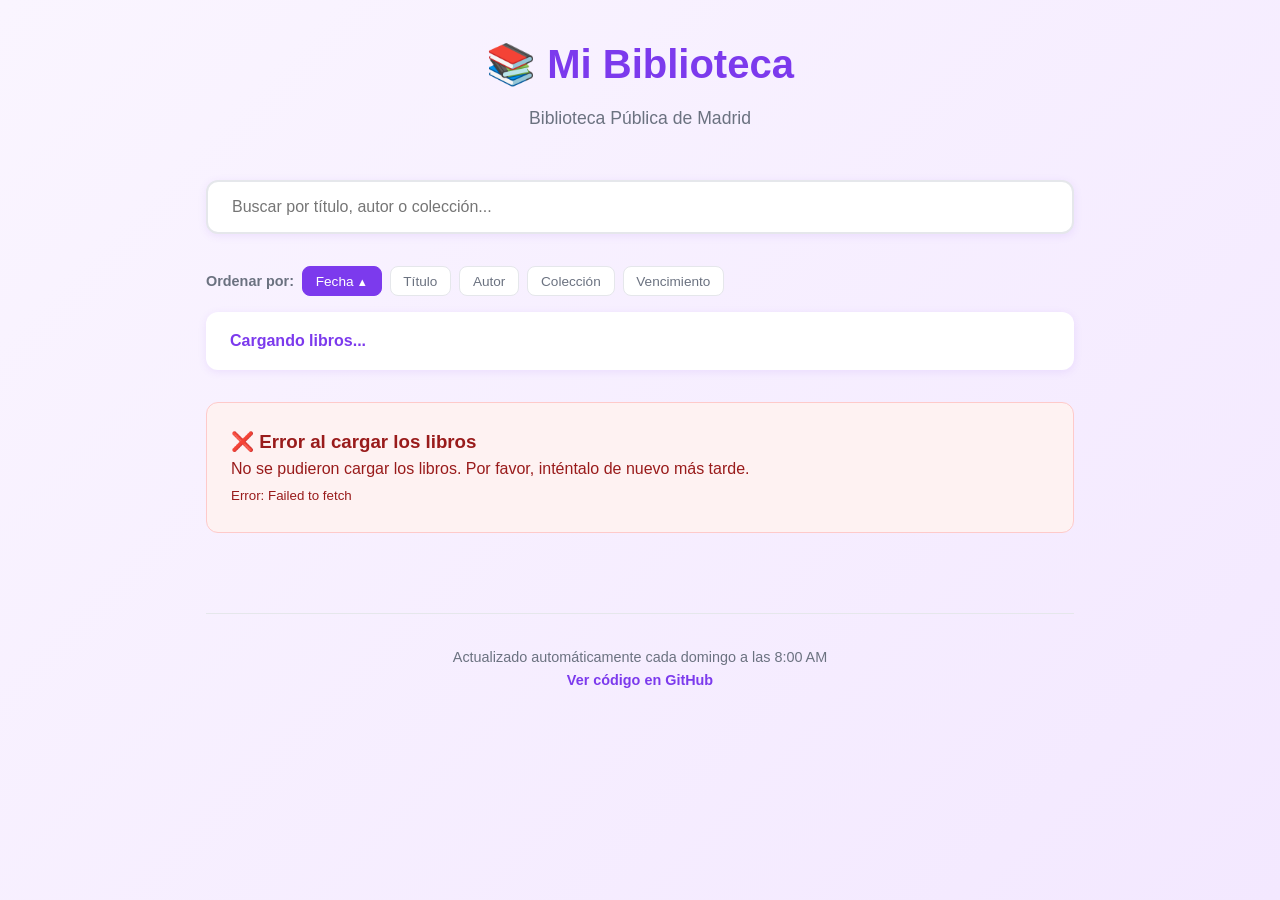
==== src/Web/index.html @ 18fba178 "Add new fields + ordering" ====
<!DOCTYPE html>
<html lang="es">
<head>
    <meta charset="UTF-8">
    <meta name="viewport" content="width=device-width, initial-scale=1.0">
    <title>Mi Biblioteca - Mis Libros Reservados</title>
    <link rel="stylesheet" href="styles.css">
</head>
<body>
    <div class="container">
        <header>
            <h1>📚 Mi Biblioteca</h1>
            <p class="subtitle">Biblioteca Pública de Madrid</p>
        </header>

        <main>
            <div class="search-section">
                <input
                    type="text"
                    id="searchInput"
                    class="search-box"
                    placeholder="Buscar por título, autor o colección..."
                    autocomplete="off"
                >
            </div>

            <div class="sort-section">
                <span class="sort-label">Ordenar por:</span>
                <button class="sort-btn active" data-sort="FirstSeen">Fecha<span class="sort-arrow"> &#9650;</span></button>
                <button class="sort-btn" data-sort="Title">Título<span class="sort-arrow"></span></button>
                <button class="sort-btn" data-sort="Author">Autor<span class="sort-arrow"></span></button>
                <button class="sort-btn" data-sort="Coleccion">Colección<span class="sort-arrow"></span></button>
                <button class="sort-btn" data-sort="DueDate">Vencimiento<span class="sort-arrow"></span></button>
            </div>

            <div class="stats-bar">
                <span id="statsText" class="stats-text">Cargando libros...</span>
                <span id="lastUpdate" class="last-update"></span>
            </div>

            <div id="bookList" class="book-list">
                <div class="loading">
                    <div class="spinner"></div>
                    <p>Cargando libros...</p>
                </div>
            </div>
        </main>

        <footer>
            <p>
                Actualizado automáticamente cada domingo a las 8:00 AM
                <br>
                <a href="https://github.com/dienomb/MiBiblioteca" target="_blank" rel="noopener">
                    Ver código en GitHub
                </a>
            </p>
        </footer>
    </div>

    <script src="app.js"></script>
</body>
</html>
---- src/Web/styles.css ----
:root {
    --primary: #7c3aed;
    --primary-dark: #6d28d9;
    --primary-light: #a78bfa;
    --bg-gradient-start: #faf5ff;
    --bg-gradient-end: #f3e8ff;
    --text-dark: #1f2937;
    --text-light: #6b7280;
    --card-bg: #ffffff;
    --border: #e5e7eb;
    --shadow: rgba(124, 58, 237, 0.1);
    --overdue: #dc2626;
    --due-soon: #f59e0b;
}

* {
    margin: 0;
    padding: 0;
    box-sizing: border-box;
}

body {
    font-family: -apple-system, BlinkMacSystemFont, 'Segoe UI', Roboto, 'Helvetica Neue', Arial, sans-serif;
    background: linear-gradient(135deg, var(--bg-gradient-start) 0%, var(--bg-gradient-end) 100%);
    min-height: 100vh;
    color: var(--text-dark);
    line-height: 1.6;
}

.container {
    max-width: 900px;
    margin: 0 auto;
    padding: 2rem 1rem;
}

header {
    text-align: center;
    margin-bottom: 3rem;
}

header h1 {
    font-size: 2.5rem;
    color: var(--primary);
    margin-bottom: 0.5rem;
    font-weight: 700;
}

.subtitle {
    color: var(--text-light);
    font-size: 1.1rem;
}

.search-section {
    margin-bottom: 2rem;
}

.search-box {
    width: 100%;
    padding: 1rem 1.5rem;
    font-size: 1rem;
    border: 2px solid var(--border);
    border-radius: 12px;
    background: var(--card-bg);
    transition: all 0.3s ease;
    box-shadow: 0 2px 8px var(--shadow);
}

.search-box:focus {
    outline: none;
    border-color: var(--primary);
    box-shadow: 0 4px 12px var(--shadow);
}

.sort-section {
    display: flex;
    align-items: center;
    gap: 0.5rem;
    margin-bottom: 1rem;
    flex-wrap: wrap;
}

.sort-label {
    font-size: 0.9rem;
    color: var(--text-light);
    font-weight: 600;
}

.sort-btn {
    padding: 0.4rem 0.8rem;
    font-size: 0.85rem;
    border: 1px solid var(--border);
    border-radius: 8px;
    background: var(--card-bg);
    color: var(--text-light);
    cursor: pointer;
    transition: all 0.2s ease;
}

.sort-btn:hover {
    border-color: var(--primary-light);
    color: var(--primary);
}

.sort-btn.active {
    background: var(--primary);
    color: white;
    border-color: var(--primary);
}

.sort-arrow {
    font-size: 0.7rem;
}

.stats-bar {
    display: flex;
    justify-content: space-between;
    align-items: center;
    padding: 1rem 1.5rem;
    background: var(--card-bg);
    border-radius: 12px;
    margin-bottom: 2rem;
    box-shadow: 0 2px 8px var(--shadow);
    flex-wrap: wrap;
    gap: 1rem;
}

.stats-text {
    font-weight: 600;
    color: var(--primary);
}

.last-update {
    color: var(--text-light);
    font-size: 0.9rem;
}

.book-list {
    display: grid;
    gap: 1rem;
}

.book-card {
    background: var(--card-bg);
    border-radius: 12px;
    padding: 1.5rem;
    box-shadow: 0 2px 8px var(--shadow);
    transition: all 0.3s ease;
    border-left: 4px solid var(--primary-light);
}

.book-card:hover {
    transform: translateY(-2px);
    box-shadow: 0 4px 16px var(--shadow);
}

.book-card.overdue {
    border-left-color: var(--overdue);
}

.book-card.due-soon {
    border-left-color: var(--due-soon);
}

.book-title {
    font-size: 1.2rem;
    font-weight: 600;
    color: var(--text-dark);
    margin-bottom: 0.75rem;
}

.book-author,
.book-coleccion {
    font-size: 0.95rem;
    color: var(--text-light);
    margin-bottom: 0.25rem;
}

.book-meta {
    display: flex;
    gap: 1.5rem;
    flex-wrap: wrap;
    font-size: 0.9rem;
    color: var(--text-light);
}

.book-meta-item {
    display: flex;
    align-items: center;
    gap: 0.5rem;
}

.due-date {
    font-weight: 600;
}

.due-date.overdue {
    color: var(--overdue);
}

.due-date.due-soon {
    color: var(--due-soon);
}

.loading {
    text-align: center;
    padding: 3rem;
}

.spinner {
    width: 50px;
    height: 50px;
    border: 4px solid var(--border);
    border-top-color: var(--primary);
    border-radius: 50%;
    animation: spin 1s linear infinite;
    margin: 0 auto 1rem;
}

@keyframes spin {
    to { transform: rotate(360deg); }
}

.empty-state {
    text-align: center;
    padding: 3rem;
    color: var(--text-light);
}

.empty-state h3 {
    font-size: 1.5rem;
    margin-bottom: 0.5rem;
    color: var(--text-dark);
}

.error {
    background: #fef2f2;
    border: 1px solid #fecaca;
    border-radius: 12px;
    padding: 1.5rem;
    color: #991b1b;
    margin-bottom: 1rem;
}

footer {
    text-align: center;
    margin-top: 4rem;
    padding-top: 2rem;
    border-top: 1px solid var(--border);
    color: var(--text-light);
    font-size: 0.9rem;
}

footer a {
    color: var(--primary);
    text-decoration: none;
    font-weight: 600;
    transition: color 0.3s ease;
}

footer a:hover {
    color: var(--primary-dark);
}

@media (max-width: 640px) {
    header h1 {
        font-size: 2rem;
    }

    .container {
        padding: 1rem;
    }

    .book-card {
        padding: 1rem;
    }

    .book-title {
        font-size: 1.1rem;
    }

    .stats-bar {
        flex-direction: column;
        align-items: flex-start;
    }
}
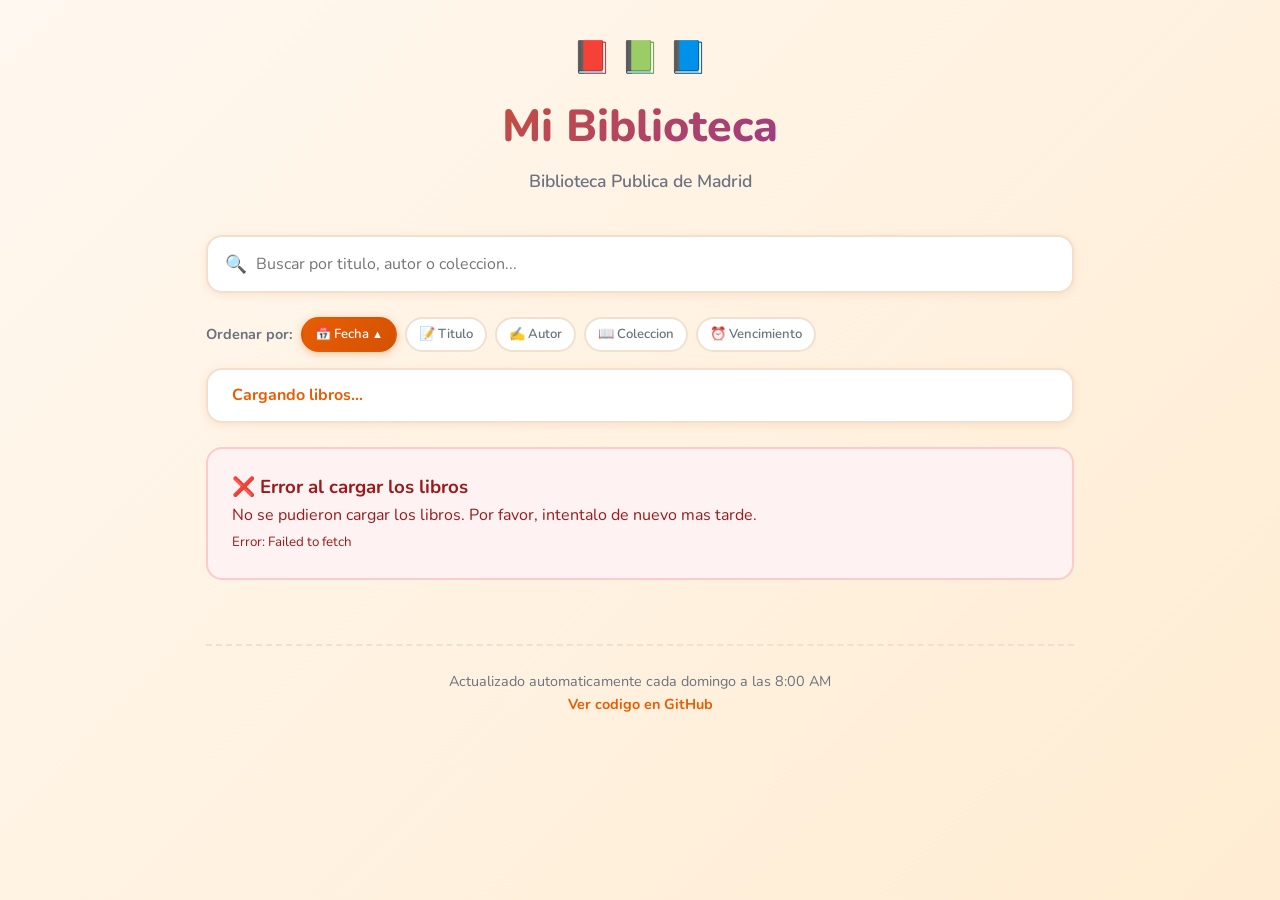
==== commit 1fc9ea46: "improve web" ====
--- a/src/Web/index.html
+++ b/src/Web/index.html
@@ -4,33 +4,42 @@
     <meta charset="UTF-8">
     <meta name="viewport" content="width=device-width, initial-scale=1.0">
     <title>Mi Biblioteca - Mis Libros Reservados</title>
+    <link rel="preconnect" href="https://fonts.googleapis.com">
+    <link rel="preconnect" href="https://fonts.gstatic.com" crossorigin>
+    <link href="https://fonts.googleapis.com/css2?family=Nunito:wght@400;600;700;800&display=swap" rel="stylesheet">
     <link rel="stylesheet" href="styles.css">
 </head>
 <body>
     <div class="container">
         <header>
-            <h1>📚 Mi Biblioteca</h1>
-            <p class="subtitle">Biblioteca Pública de Madrid</p>
+            <div class="header-deco">
+                <span class="deco-book">📕</span>
+                <span class="deco-book">📗</span>
+                <span class="deco-book">📘</span>
+            </div>
+            <h1>Mi Biblioteca</h1>
+            <p class="subtitle">Biblioteca Publica de Madrid</p>
         </header>
 
         <main>
             <div class="search-section">
+                <span class="search-icon">🔍</span>
                 <input
                     type="text"
                     id="searchInput"
                     class="search-box"
-                    placeholder="Buscar por título, autor o colección..."
+                    placeholder="Buscar por titulo, autor o coleccion..."
                     autocomplete="off"
                 >
             </div>
 
             <div class="sort-section">
                 <span class="sort-label">Ordenar por:</span>
-                <button class="sort-btn active" data-sort="FirstSeen">Fecha<span class="sort-arrow"> &#9650;</span></button>
-                <button class="sort-btn" data-sort="Title">Título<span class="sort-arrow"></span></button>
-                <button class="sort-btn" data-sort="Author">Autor<span class="sort-arrow"></span></button>
-                <button class="sort-btn" data-sort="Coleccion">Colección<span class="sort-arrow"></span></button>
-                <button class="sort-btn" data-sort="DueDate">Vencimiento<span class="sort-arrow"></span></button>
+                <button class="sort-btn active" data-sort="FirstSeen">📅 Fecha<span class="sort-arrow"> &#9650;</span></button>
+                <button class="sort-btn" data-sort="Title">📝 Titulo<span class="sort-arrow"></span></button>
+                <button class="sort-btn" data-sort="Author">✍️ Autor<span class="sort-arrow"></span></button>
+                <button class="sort-btn" data-sort="Coleccion">📖 Coleccion<span class="sort-arrow"></span></button>
+                <button class="sort-btn" data-sort="DueDate">⏰ Vencimiento<span class="sort-arrow"></span></button>
             </div>
 
             <div class="stats-bar">
@@ -48,15 +57,21 @@
 
         <footer>
             <p>
-                Actualizado automáticamente cada domingo a las 8:00 AM
+                Actualizado automaticamente cada domingo a las 8:00 AM
                 <br>
                 <a href="https://github.com/dienomb/MiBiblioteca" target="_blank" rel="noopener">
-                    Ver código en GitHub
+                    Ver codigo en GitHub
                 </a>
             </p>
         </footer>
     </div>
 
+    <!-- Image lightbox -->
+    <div id="lightbox" class="lightbox" onclick="closeLightbox()">
+        <button class="lightbox-close" onclick="closeLightbox()" aria-label="Cerrar">&times;</button>
+        <img id="lightboxImg" class="lightbox-img" src="" alt="">
+    </div>
+
     <script src="app.js"></script>
 </body>
 </html>
--- a/src/Web/styles.css
+++ b/src/Web/styles.css
@@ -1,14 +1,16 @@
 :root {
-    --primary: #7c3aed;
-    --primary-dark: #6d28d9;
-    --primary-light: #a78bfa;
-    --bg-gradient-start: #faf5ff;
-    --bg-gradient-end: #f3e8ff;
-    --text-dark: #1f2937;
+    --primary: #e85d04;
+    --primary-dark: #d45203;
+    --primary-light: #f4845f;
+    --accent: #7b2cbf;
+    --accent-light: #c77dff;
+    --bg-gradient-start: #fff8f0;
+    --bg-gradient-end: #ffecd2;
+    --text-dark: #2d2d2d;
     --text-light: #6b7280;
     --card-bg: #ffffff;
-    --border: #e5e7eb;
-    --shadow: rgba(124, 58, 237, 0.1);
+    --border: #f0e0d0;
+    --shadow: rgba(232, 93, 4, 0.12);
     --overdue: #dc2626;
     --due-soon: #f59e0b;
 }
@@ -20,7 +22,7 @@
 }
 
 body {
-    font-family: -apple-system, BlinkMacSystemFont, 'Segoe UI', Roboto, 'Helvetica Neue', Arial, sans-serif;
+    font-family: 'Nunito', -apple-system, BlinkMacSystemFont, 'Segoe UI', Roboto, sans-serif;
     background: linear-gradient(135deg, var(--bg-gradient-start) 0%, var(--bg-gradient-end) 100%);
     min-height: 100vh;
     color: var(--text-dark);
@@ -33,33 +35,71 @@
     padding: 2rem 1rem;
 }
 
+/* Header */
 header {
     text-align: center;
-    margin-bottom: 3rem;
+    margin-bottom: 2.5rem;
+}
+
+.header-deco {
+    display: flex;
+    justify-content: center;
+    gap: 0.5rem;
+    margin-bottom: 0.5rem;
+}
+
+.deco-book {
+    font-size: 2rem;
+    animation: float 3s ease-in-out infinite;
+}
+
+.deco-book:nth-child(1) { animation-delay: 0s; }
+.deco-book:nth-child(2) { animation-delay: 0.5s; }
+.deco-book:nth-child(3) { animation-delay: 1s; }
+
+@keyframes float {
+    0%, 100% { transform: translateY(0); }
+    50% { transform: translateY(-8px); }
 }
 
 header h1 {
-    font-size: 2.5rem;
-    color: var(--primary);
-    margin-bottom: 0.5rem;
-    font-weight: 700;
+    font-size: 2.8rem;
+    font-weight: 800;
+    background: linear-gradient(135deg, var(--primary) 0%, var(--accent) 100%);
+    -webkit-background-clip: text;
+    -webkit-text-fill-color: transparent;
+    background-clip: text;
+    margin-bottom: 0.25rem;
 }
 
 .subtitle {
     color: var(--text-light);
     font-size: 1.1rem;
-}
-
+    font-weight: 600;
+}
+
+/* Search */
 .search-section {
-    margin-bottom: 2rem;
+    margin-bottom: 1.5rem;
+    position: relative;
+}
+
+.search-icon {
+    position: absolute;
+    left: 1.2rem;
+    top: 50%;
+    transform: translateY(-50%);
+    font-size: 1.1rem;
+    pointer-events: none;
 }
 
 .search-box {
     width: 100%;
-    padding: 1rem 1.5rem;
+    padding: 1rem 1.5rem 1rem 3rem;
     font-size: 1rem;
+    font-family: inherit;
     border: 2px solid var(--border);
-    border-radius: 12px;
+    border-radius: 16px;
     background: var(--card-bg);
     transition: all 0.3s ease;
     box-shadow: 0 2px 8px var(--shadow);
@@ -68,9 +108,10 @@
 .search-box:focus {
     outline: none;
     border-color: var(--primary);
-    box-shadow: 0 4px 12px var(--shadow);
-}
-
+    box-shadow: 0 4px 16px var(--shadow);
+}
+
+/* Sort */
 .sort-section {
     display: flex;
     align-items: center;
@@ -82,14 +123,16 @@
 .sort-label {
     font-size: 0.9rem;
     color: var(--text-light);
+    font-weight: 700;
+}
+
+.sort-btn {
+    padding: 0.4rem 0.75rem;
+    font-size: 0.82rem;
+    font-family: inherit;
     font-weight: 600;
-}
-
-.sort-btn {
-    padding: 0.4rem 0.8rem;
-    font-size: 0.85rem;
-    border: 1px solid var(--border);
-    border-radius: 8px;
+    border: 2px solid var(--border);
+    border-radius: 20px;
     background: var(--card-bg);
     color: var(--text-light);
     cursor: pointer;
@@ -99,58 +142,107 @@
 .sort-btn:hover {
     border-color: var(--primary-light);
     color: var(--primary);
+    transform: translateY(-1px);
 }
 
 .sort-btn.active {
-    background: var(--primary);
+    background: linear-gradient(135deg, var(--primary), var(--primary-dark));
     color: white;
-    border-color: var(--primary);
+    border-color: transparent;
+    box-shadow: 0 2px 8px rgba(232, 93, 4, 0.3);
 }
 
 .sort-arrow {
     font-size: 0.7rem;
 }
 
+/* Stats */
 .stats-bar {
     display: flex;
     justify-content: space-between;
     align-items: center;
-    padding: 1rem 1.5rem;
+    padding: 0.8rem 1.5rem;
     background: var(--card-bg);
-    border-radius: 12px;
-    margin-bottom: 2rem;
+    border-radius: 16px;
+    margin-bottom: 1.5rem;
     box-shadow: 0 2px 8px var(--shadow);
     flex-wrap: wrap;
-    gap: 1rem;
+    gap: 0.75rem;
+    border: 2px solid var(--border);
 }
 
 .stats-text {
-    font-weight: 600;
+    font-weight: 700;
     color: var(--primary);
 }
 
 .last-update {
     color: var(--text-light);
-    font-size: 0.9rem;
-}
-
+    font-size: 0.85rem;
+}
+
+/* Book list */
 .book-list {
     display: grid;
     gap: 1rem;
 }
 
+/* Book card */
 .book-card {
     background: var(--card-bg);
-    border-radius: 12px;
-    padding: 1.5rem;
+    border-radius: 16px;
+    padding: 1.25rem;
     box-shadow: 0 2px 8px var(--shadow);
     transition: all 0.3s ease;
-    border-left: 4px solid var(--primary-light);
+    border-left: 5px solid var(--primary-light);
+    display: flex;
+    gap: 1.25rem;
+    align-items: flex-start;
+    animation: slideIn 0.4s ease-out both;
+}
+
+@keyframes slideIn {
+    from {
+        opacity: 0;
+        transform: translateY(12px);
+    }
+    to {
+        opacity: 1;
+        transform: translateY(0);
+    }
+}
+
+.book-card:nth-child(1) { animation-delay: 0.05s; }
+.book-card:nth-child(2) { animation-delay: 0.1s; }
+.book-card:nth-child(3) { animation-delay: 0.15s; }
+.book-card:nth-child(4) { animation-delay: 0.2s; }
+.book-card:nth-child(5) { animation-delay: 0.25s; }
+.book-card:nth-child(6) { animation-delay: 0.3s; }
+
+.book-cover {
+    width: 80px;
+    height: 110px;
+    object-fit: cover;
+    border-radius: 8px;
+    flex-shrink: 0;
+    box-shadow: 0 3px 10px rgba(0, 0, 0, 0.2);
+    cursor: pointer;
+    transition: transform 0.2s ease, box-shadow 0.2s ease;
+}
+
+.book-cover:hover {
+    transform: scale(1.08);
+    box-shadow: 0 6px 20px rgba(0, 0, 0, 0.3);
+}
+
+.book-info {
+    flex: 1;
+    min-width: 0;
 }
 
 .book-card:hover {
-    transform: translateY(-2px);
-    box-shadow: 0 4px 16px var(--shadow);
+    transform: translateY(-3px);
+    box-shadow: 0 6px 20px var(--shadow);
 }
 
 .book-card.overdue {
@@ -162,35 +254,46 @@
 }
 
 .book-title {
-    font-size: 1.2rem;
+    font-size: 1.15rem;
+    font-weight: 700;
+    color: var(--text-dark);
+    margin-bottom: 0.4rem;
+}
+
+.book-author {
+    font-size: 0.92rem;
+    color: var(--accent);
     font-weight: 600;
-    color: var(--text-dark);
-    margin-bottom: 0.75rem;
-}
-
-.book-author,
+    margin-bottom: 0.2rem;
+}
+
 .book-coleccion {
-    font-size: 0.95rem;
-    color: var(--text-light);
-    margin-bottom: 0.25rem;
+    font-size: 0.85rem;
+    color: var(--text-light);
+    margin-bottom: 0.4rem;
+    padding: 0.15rem 0.5rem;
+    background: #f3f0ff;
+    border-radius: 8px;
+    display: inline-block;
 }
 
 .book-meta {
     display: flex;
-    gap: 1.5rem;
+    gap: 1.25rem;
     flex-wrap: wrap;
-    font-size: 0.9rem;
-    color: var(--text-light);
+    font-size: 0.85rem;
+    color: var(--text-light);
+    margin-top: 0.4rem;
 }
 
 .book-meta-item {
     display: flex;
     align-items: center;
-    gap: 0.5rem;
+    gap: 0.4rem;
 }
 
 .due-date {
-    font-weight: 600;
+    font-weight: 700;
 }
 
 .due-date.overdue {
@@ -201,9 +304,66 @@
     color: var(--due-soon);
 }
 
+/* Lightbox */
+.lightbox {
+    display: none;
+    position: fixed;
+    inset: 0;
+    z-index: 1000;
+    background: rgba(0, 0, 0, 0.85);
+    justify-content: center;
+    align-items: center;
+    cursor: pointer;
+    animation: fadeIn 0.2s ease;
+}
+
+.lightbox.active {
+    display: flex;
+}
+
+@keyframes fadeIn {
+    from { opacity: 0; }
+    to { opacity: 1; }
+}
+
+.lightbox-img {
+    max-width: 90vw;
+    max-height: 85vh;
+    border-radius: 12px;
+    box-shadow: 0 8px 40px rgba(0, 0, 0, 0.5);
+    cursor: default;
+    animation: zoomIn 0.3s ease;
+}
+
+@keyframes zoomIn {
+    from { transform: scale(0.8); opacity: 0; }
+    to { transform: scale(1); opacity: 1; }
+}
+
+.lightbox-close {
+    position: absolute;
+    top: 1rem;
+    right: 1.5rem;
+    background: none;
+    border: none;
+    color: white;
+    font-size: 2.5rem;
+    cursor: pointer;
+    line-height: 1;
+    opacity: 0.8;
+    transition: opacity 0.2s;
+}
+
+.lightbox-close:hover {
+    opacity: 1;
+}
+
+/* Loading */
 .loading {
     text-align: center;
     padding: 3rem;
+    font-weight: 600;
+    color: var(--text-light);
 }
 
 .spinner {
@@ -212,7 +372,7 @@
     border: 4px solid var(--border);
     border-top-color: var(--primary);
     border-radius: 50%;
-    animation: spin 1s linear infinite;
+    animation: spin 0.8s linear infinite;
     margin: 0 auto 1rem;
 }
 
@@ -234,18 +394,19 @@
 
 .error {
     background: #fef2f2;
-    border: 1px solid #fecaca;
-    border-radius: 12px;
+    border: 2px solid #fecaca;
+    border-radius: 16px;
     padding: 1.5rem;
     color: #991b1b;
     margin-bottom: 1rem;
 }
 
+/* Footer */
 footer {
     text-align: center;
-    margin-top: 4rem;
-    padding-top: 2rem;
-    border-top: 1px solid var(--border);
+    margin-top: 3rem;
+    padding-top: 1.5rem;
+    border-top: 2px dashed var(--border);
     color: var(--text-light);
     font-size: 0.9rem;
 }
@@ -253,33 +414,59 @@
 footer a {
     color: var(--primary);
     text-decoration: none;
-    font-weight: 600;
+    font-weight: 700;
     transition: color 0.3s ease;
 }
 
 footer a:hover {
-    color: var(--primary-dark);
-}
-
+    color: var(--accent);
+}
+
+/* Mobile */
 @media (max-width: 640px) {
     header h1 {
         font-size: 2rem;
     }
 
+    .header-deco {
+        gap: 0.3rem;
+    }
+
+    .deco-book {
+        font-size: 1.5rem;
+    }
+
     .container {
         padding: 1rem;
     }
 
     .book-card {
         padding: 1rem;
+        gap: 1rem;
+    }
+
+    .book-cover {
+        width: 60px;
+        height: 85px;
     }
 
     .book-title {
-        font-size: 1.1rem;
+        font-size: 1.05rem;
     }
 
     .stats-bar {
         flex-direction: column;
         align-items: flex-start;
     }
-}
+
+    .lightbox-img {
+        max-width: 95vw;
+        max-height: 80vh;
+    }
+
+    .lightbox-close {
+        top: 0.5rem;
+        right: 0.75rem;
+        font-size: 2rem;
+    }
+}
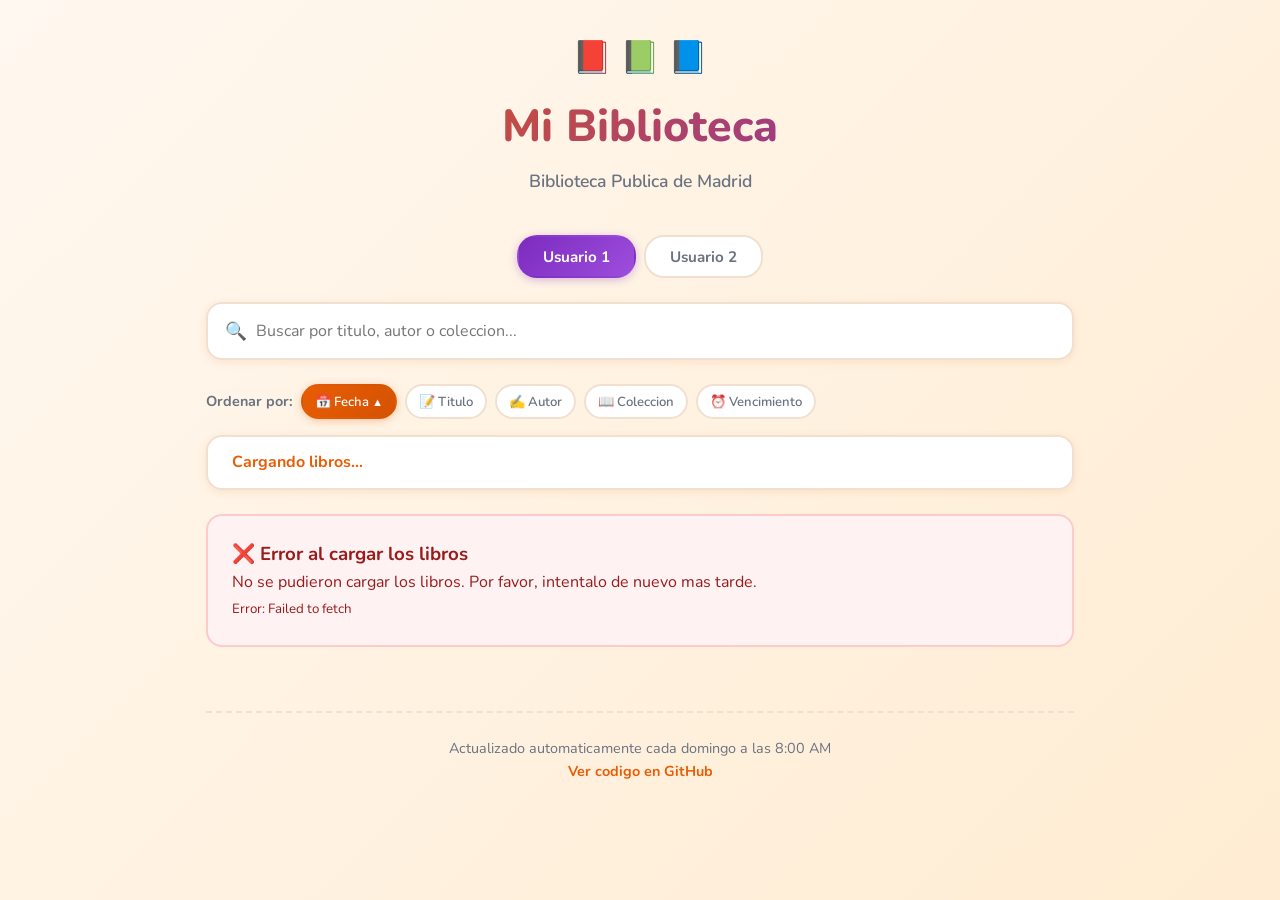
==== commit 117b44d5: "feat: add support for scraping a second user's library data The scraper now optionally scrapes a sec" ====
--- a/src/Web/index.html
+++ b/src/Web/index.html
@@ -22,6 +22,11 @@
         </header>
 
         <main>
+            <div class="user-tabs">
+                <button class="user-tab active" data-user="user1">Usuario 1</button>
+                <button class="user-tab" data-user="user2">Usuario 2</button>
+            </div>
+
             <div class="search-section">
                 <span class="search-icon">🔍</span>
                 <input
--- a/src/Web/styles.css
+++ b/src/Web/styles.css
@@ -78,6 +78,40 @@
     font-weight: 600;
 }
 
+/* User tabs */
+.user-tabs {
+    display: flex;
+    gap: 0.5rem;
+    margin-bottom: 1.5rem;
+    justify-content: center;
+}
+
+.user-tab {
+    padding: 0.6rem 1.5rem;
+    font-size: 0.95rem;
+    font-family: inherit;
+    font-weight: 700;
+    border: 2px solid var(--border);
+    border-radius: 20px;
+    background: var(--card-bg);
+    color: var(--text-light);
+    cursor: pointer;
+    transition: all 0.2s ease;
+}
+
+.user-tab:hover {
+    border-color: var(--accent-light);
+    color: var(--accent);
+    transform: translateY(-1px);
+}
+
+.user-tab.active {
+    background: linear-gradient(135deg, var(--accent), #9d4edd);
+    color: white;
+    border-color: transparent;
+    box-shadow: 0 2px 8px rgba(123, 44, 191, 0.3);
+}
+
 /* Search */
 .search-section {
     margin-bottom: 1.5rem;
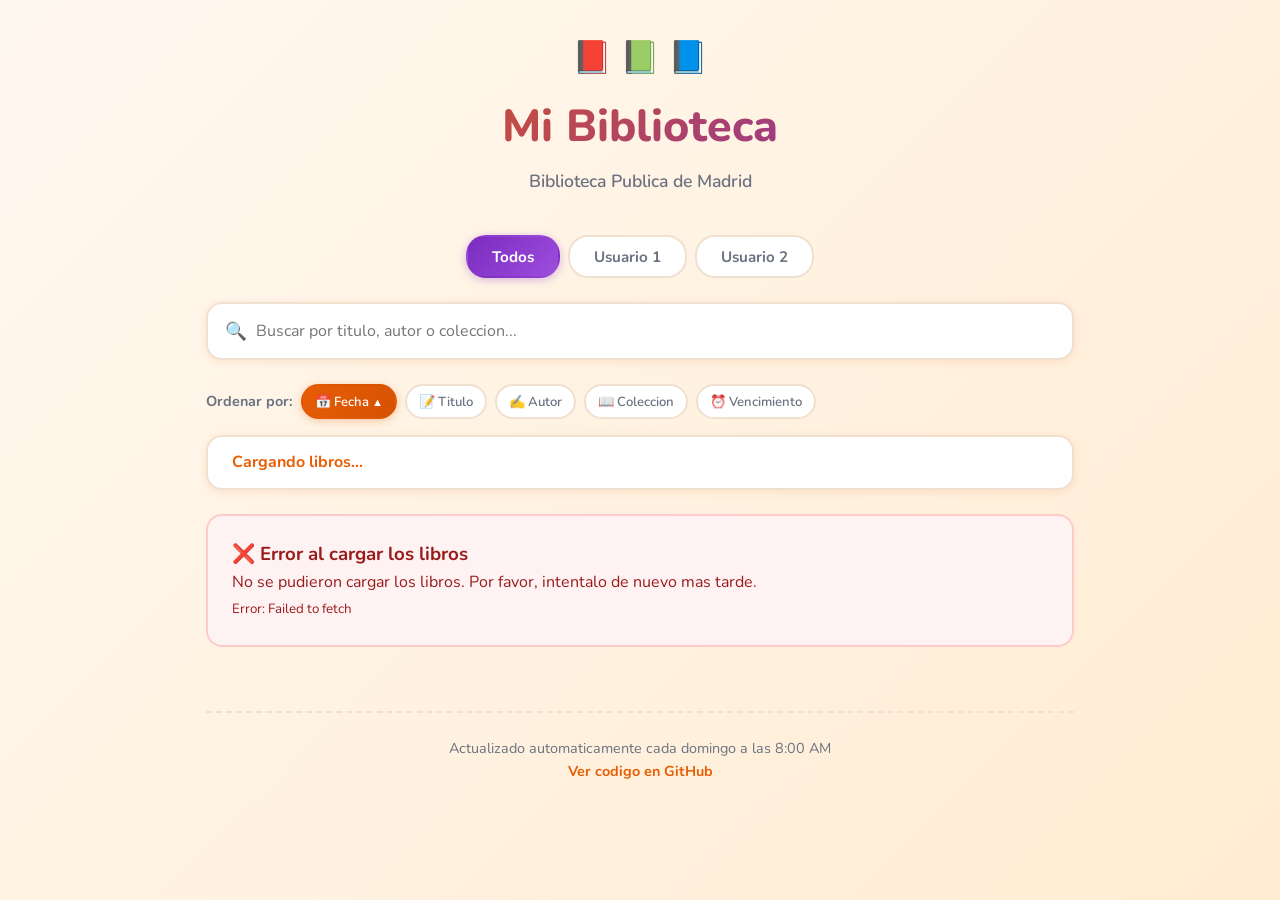
==== commit 5f36d10d: "feat: unified view with all books and per-user filtering Load both users' books at startup and show " ====
--- a/src/Web/index.html
+++ b/src/Web/index.html
@@ -23,7 +23,8 @@
 
         <main>
             <div class="user-tabs">
-                <button class="user-tab active" data-user="user1">Usuario 1</button>
+                <button class="user-tab active" data-user="all">Todos</button>
+                <button class="user-tab" data-user="user1">Usuario 1</button>
                 <button class="user-tab" data-user="user2">Usuario 2</button>
             </div>
 
--- a/src/Web/styles.css
+++ b/src/Web/styles.css
@@ -287,11 +287,39 @@
     border-left-color: var(--due-soon);
 }
 
+.book-title-row {
+    display: flex;
+    align-items: flex-start;
+    gap: 0.5rem;
+    margin-bottom: 0.4rem;
+}
+
 .book-title {
     font-size: 1.15rem;
     font-weight: 700;
     color: var(--text-dark);
-    margin-bottom: 0.4rem;
+    flex: 1;
+    min-width: 0;
+}
+
+.user-badge {
+    font-size: 0.7rem;
+    font-weight: 700;
+    padding: 0.15rem 0.5rem;
+    border-radius: 10px;
+    white-space: nowrap;
+    flex-shrink: 0;
+    margin-top: 0.15rem;
+}
+
+.user-badge-1 {
+    background: #ede9fe;
+    color: var(--accent);
+}
+
+.user-badge-2 {
+    background: #fef3c7;
+    color: #92400e;
 }
 
 .book-author {
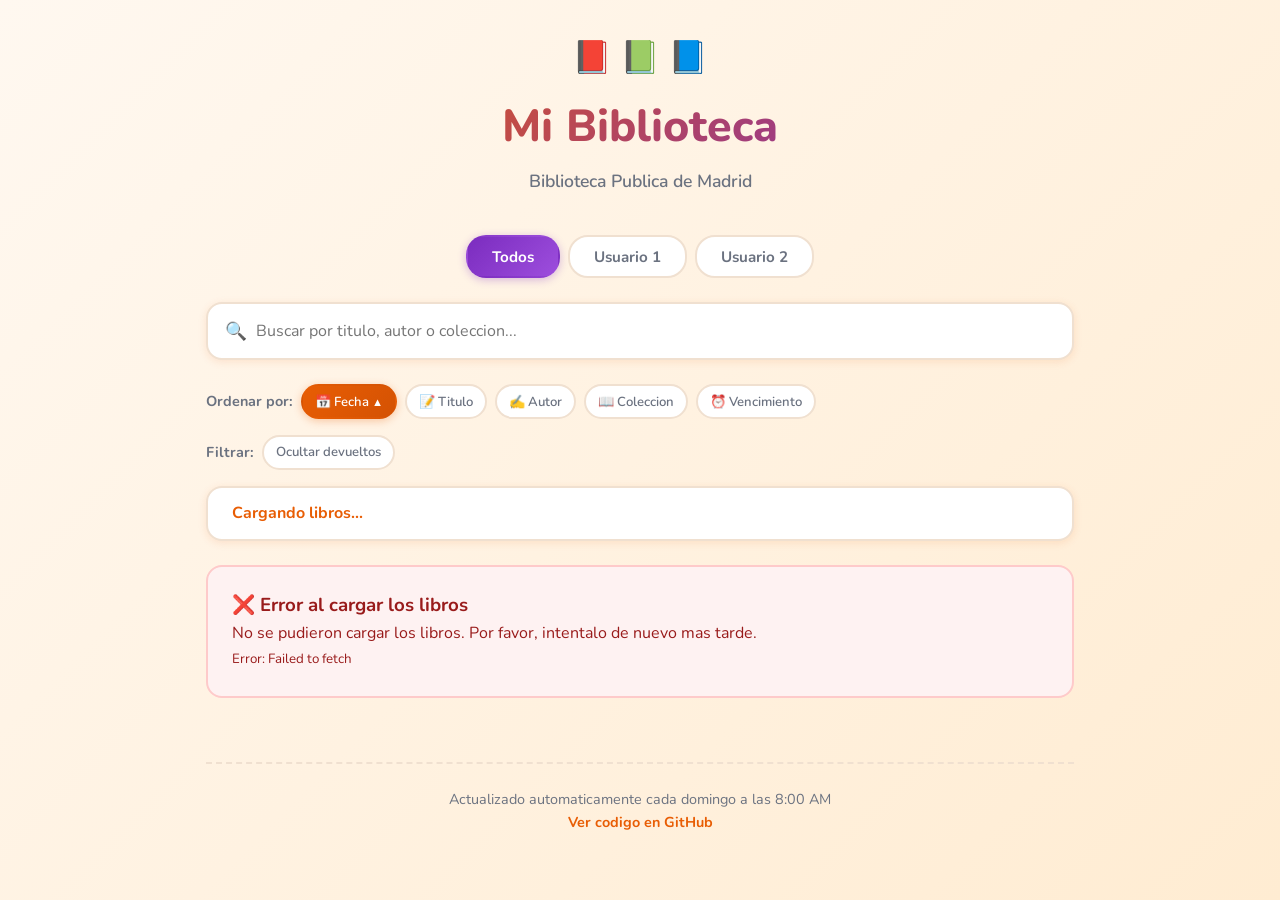
==== commit ff1a7314: "Add toggle to filter out devuelto books Adds an "Ocultar devueltos" button in a new filter section t" ====
--- a/src/Web/index.html
+++ b/src/Web/index.html
@@ -48,6 +48,16 @@
                 <button class="sort-btn" data-sort="DueDate">⏰ Vencimiento<span class="sort-arrow"></span></button>
             </div>
 
+            <div class="filter-section">
+                <span class="sort-label">Filtrar:</span>
+                <button id="devueltoToggle" class="filter-toggle-btn" onclick="toggleDevuelto()">Ocultar devueltos</button>
+            </div>
+
+            <div id="authorFilterIndicator" class="author-filter-indicator" style="display:none">
+                <span>✍️ Filtrando por: <strong class="author-filter-name"></strong></span>
+                <button class="author-filter-clear" onclick="clearAuthorFilter()">✕ Quitar filtro</button>
+            </div>
+
             <div class="stats-bar">
                 <span id="statsText" class="stats-text">Cargando libros...</span>
                 <span id="lastUpdate" class="last-update"></span>
--- a/src/Web/styles.css
+++ b/src/Web/styles.css
@@ -190,6 +190,41 @@
     font-size: 0.7rem;
 }
 
+/* Filter toggles */
+.filter-section {
+    display: flex;
+    align-items: center;
+    gap: 0.5rem;
+    margin-bottom: 1rem;
+    flex-wrap: wrap;
+}
+
+.filter-toggle-btn {
+    padding: 0.4rem 0.75rem;
+    font-size: 0.82rem;
+    font-family: inherit;
+    font-weight: 600;
+    border: 2px solid var(--border);
+    border-radius: 20px;
+    background: var(--card-bg);
+    color: var(--text-light);
+    cursor: pointer;
+    transition: all 0.2s ease;
+}
+
+.filter-toggle-btn:hover {
+    border-color: var(--overdue);
+    color: var(--overdue);
+    transform: translateY(-1px);
+}
+
+.filter-toggle-btn.active {
+    background: linear-gradient(135deg, var(--overdue), #b91c1c);
+    color: white;
+    border-color: transparent;
+    box-shadow: 0 2px 8px rgba(220, 38, 38, 0.3);
+}
+
 /* Stats */
 .stats-bar {
     display: flex;
@@ -327,6 +362,48 @@
     color: var(--accent);
     font-weight: 600;
     margin-bottom: 0.2rem;
+    cursor: pointer;
+}
+
+.author-link {
+    transition: color 0.2s ease;
+    border-bottom: 1px dashed transparent;
+}
+
+.book-author:hover .author-link {
+    color: var(--primary);
+    border-bottom-color: var(--primary);
+}
+
+/* Author filter indicator */
+.author-filter-indicator {
+    display: flex;
+    align-items: center;
+    justify-content: space-between;
+    padding: 0.6rem 1.2rem;
+    margin-bottom: 1rem;
+    background: #f3f0ff;
+    border: 2px solid var(--accent-light);
+    border-radius: 12px;
+    font-size: 0.9rem;
+    color: var(--accent);
+}
+
+.author-filter-clear {
+    padding: 0.3rem 0.8rem;
+    font-size: 0.82rem;
+    font-family: inherit;
+    font-weight: 700;
+    border: none;
+    border-radius: 8px;
+    background: var(--accent);
+    color: white;
+    cursor: pointer;
+    transition: background 0.2s ease;
+}
+
+.author-filter-clear:hover {
+    background: var(--accent-light);
 }
 
 .book-coleccion {
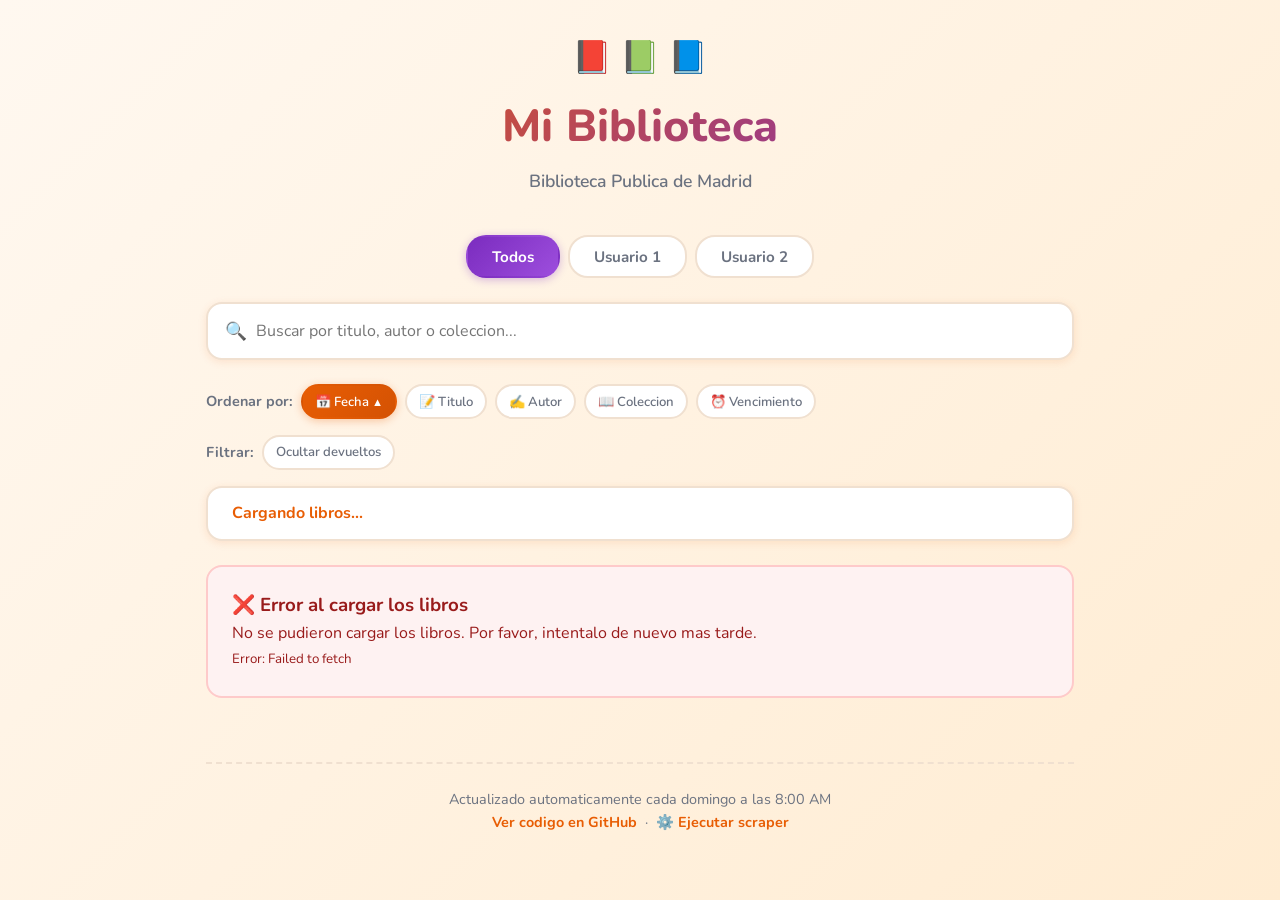
==== commit dba0ef31: "feat: add manual scrape trigger page Adds a new web page (trigger.html) that lets the user manually " ====
--- a/src/Web/index.html
+++ b/src/Web/index.html
@@ -78,6 +78,8 @@
                 <a href="https://github.com/dienomb/MiBiblioteca" target="_blank" rel="noopener">
                     Ver codigo en GitHub
                 </a>
+                &nbsp;·&nbsp;
+                <a href="trigger.html">⚙️ Ejecutar scraper</a>
             </p>
         </footer>
     </div>
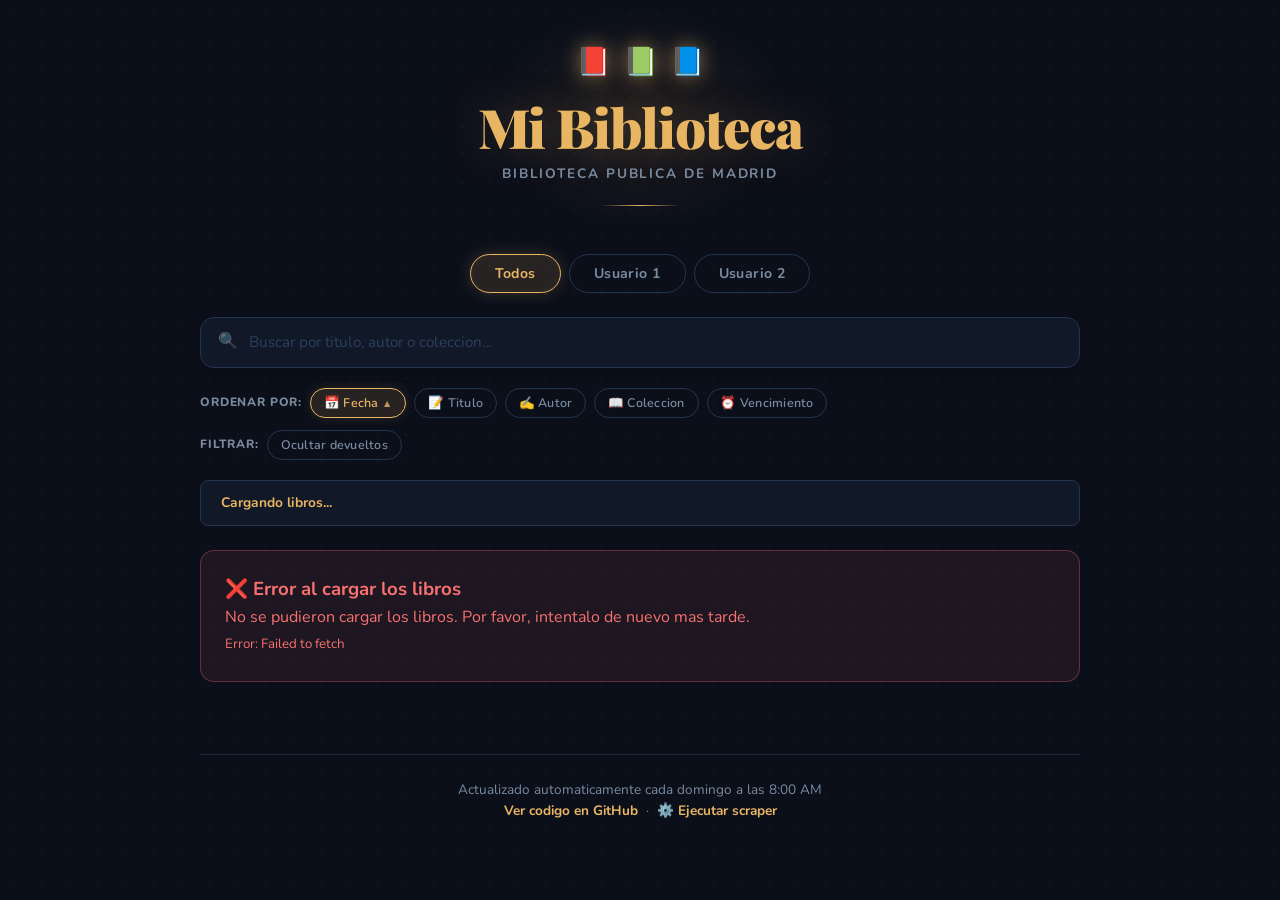
==== commit b0a513bf: "feat: redesign frontend with dark literary "Biblioteca Oscura" theme Complete visual overhaul follow" ====
--- a/src/Web/index.html
+++ b/src/Web/index.html
@@ -6,7 +6,7 @@
     <title>Mi Biblioteca - Mis Libros Reservados</title>
     <link rel="preconnect" href="https://fonts.googleapis.com">
     <link rel="preconnect" href="https://fonts.gstatic.com" crossorigin>
-    <link href="https://fonts.googleapis.com/css2?family=Nunito:wght@400;600;700;800&display=swap" rel="stylesheet">
+    <link href="https://fonts.googleapis.com/css2?family=Playfair+Display:wght@400;600;700;900&family=Nunito:wght@400;500;600;700;800&display=swap" rel="stylesheet">
     <link rel="stylesheet" href="styles.css">
 </head>
 <body>
--- a/src/Web/styles.css
+++ b/src/Web/styles.css
@@ -1,18 +1,45 @@
+/* ==============================================
+   Mi Biblioteca — Dark Literary Theme
+   "Biblioteca Oscura" — candlelit reading room
+   ============================================== */
+
 :root {
-    --primary: #e85d04;
-    --primary-dark: #d45203;
-    --primary-light: #f4845f;
-    --accent: #7b2cbf;
-    --accent-light: #c77dff;
-    --bg-gradient-start: #fff8f0;
-    --bg-gradient-end: #ffecd2;
-    --text-dark: #2d2d2d;
-    --text-light: #6b7280;
-    --card-bg: #ffffff;
-    --border: #f0e0d0;
-    --shadow: rgba(232, 93, 4, 0.12);
-    --overdue: #dc2626;
-    --due-soon: #f59e0b;
+    /* Core palette */
+    --bg: #0B0F1A;
+    --bg-card: #111827;
+    --bg-card-hover: #162035;
+    --bg-input: #0F1724;
+
+    /* Accent colors */
+    --gold: #E8B563;
+    --gold-dark: #C99440;
+    --gold-light: #F7D89A;
+    --teal: #5DB8A8;
+    --teal-light: #7ED8C8;
+
+    /* Text */
+    --text: #EDE8E0;
+    --text-muted: #7A8BA0;
+    --text-dim: #2D4060;
+
+    /* Borders */
+    --border: #1A2840;
+    --border-light: #243550;
+
+    /* Shadows */
+    --shadow-gold: rgba(232, 181, 99, 0.18);
+    --shadow-card: rgba(0, 0, 0, 0.4);
+
+    /* Status */
+    --overdue: #F87171;
+    --overdue-bg: rgba(248, 113, 113, 0.1);
+    --due-soon: #FBBF24;
+    --due-soon-bg: rgba(251, 191, 36, 0.1);
+
+    /* Radii */
+    --radius: 14px;
+    --radius-sm: 8px;
+    --radius-lg: 20px;
 }
 
 * {
@@ -22,63 +49,107 @@
 }
 
 body {
-    font-family: 'Nunito', -apple-system, BlinkMacSystemFont, 'Segoe UI', Roboto, sans-serif;
-    background: linear-gradient(135deg, var(--bg-gradient-start) 0%, var(--bg-gradient-end) 100%);
+    font-family: 'Nunito', -apple-system, BlinkMacSystemFont, sans-serif;
+    background-color: var(--bg);
+    color: var(--text);
     min-height: 100vh;
-    color: var(--text-dark);
     line-height: 1.6;
+    /* Subtle dot grid for depth */
+    background-image: radial-gradient(circle, rgba(232, 181, 99, 0.055) 1px, transparent 1px);
+    background-size: 28px 28px;
 }
 
 .container {
-    max-width: 900px;
+    max-width: 920px;
     margin: 0 auto;
-    padding: 2rem 1rem;
-}
-
-/* Header */
+    padding: 2.5rem 1.25rem;
+}
+
+/* ==============================================
+   Header
+   ============================================== */
+
 header {
     text-align: center;
-    margin-bottom: 2.5rem;
+    margin-bottom: 3rem;
+    position: relative;
+}
+
+/* Ambient glow behind header */
+header::before {
+    content: '';
+    position: absolute;
+    top: -2rem;
+    left: 50%;
+    transform: translateX(-50%);
+    width: 300px;
+    height: 220px;
+    background: radial-gradient(ellipse at center, rgba(232, 181, 99, 0.09) 0%, transparent 70%);
+    pointer-events: none;
+    z-index: 0;
+}
+
+/* Gold rule under header */
+header::after {
+    content: '';
+    display: block;
+    width: 80px;
+    height: 1.5px;
+    background: linear-gradient(90deg, transparent, var(--gold), transparent);
+    margin: 1.25rem auto 0;
 }
 
 .header-deco {
     display: flex;
     justify-content: center;
-    gap: 0.5rem;
-    margin-bottom: 0.5rem;
+    gap: 0.75rem;
+    margin-bottom: 0.75rem;
+    position: relative;
+    z-index: 1;
 }
 
 .deco-book {
-    font-size: 2rem;
-    animation: float 3s ease-in-out infinite;
+    font-size: 1.75rem;
+    animation: float 3.5s ease-in-out infinite;
+    filter: drop-shadow(0 0 10px rgba(232, 181, 99, 0.55));
 }
 
 .deco-book:nth-child(1) { animation-delay: 0s; }
-.deco-book:nth-child(2) { animation-delay: 0.5s; }
-.deco-book:nth-child(3) { animation-delay: 1s; }
+.deco-book:nth-child(2) { animation-delay: 0.65s; }
+.deco-book:nth-child(3) { animation-delay: 1.3s; }
 
 @keyframes float {
-    0%, 100% { transform: translateY(0); }
-    50% { transform: translateY(-8px); }
+    0%, 100% { transform: translateY(0) rotate(-2deg); }
+    50%       { transform: translateY(-9px) rotate(2deg); }
 }
 
 header h1 {
-    font-size: 2.8rem;
-    font-weight: 800;
-    background: linear-gradient(135deg, var(--primary) 0%, var(--accent) 100%);
-    -webkit-background-clip: text;
-    -webkit-text-fill-color: transparent;
-    background-clip: text;
-    margin-bottom: 0.25rem;
+    font-family: 'Playfair Display', Georgia, serif;
+    font-size: 3.4rem;
+    font-weight: 900;
+    color: var(--gold);
+    text-shadow: 0 0 50px rgba(232, 181, 99, 0.28);
+    letter-spacing: -0.02em;
+    margin-bottom: 0.4rem;
+    line-height: 1.1;
+    position: relative;
+    z-index: 1;
 }
 
 .subtitle {
-    color: var(--text-light);
-    font-size: 1.1rem;
-    font-weight: 600;
-}
-
-/* User tabs */
+    color: var(--text-muted);
+    font-size: 0.85rem;
+    font-weight: 700;
+    letter-spacing: 0.14em;
+    text-transform: uppercase;
+    position: relative;
+    z-index: 1;
+}
+
+/* ==============================================
+   User tabs
+   ============================================== */
+
 .user-tabs {
     display: flex;
     gap: 0.5rem;
@@ -87,348 +158,399 @@
 }
 
 .user-tab {
-    padding: 0.6rem 1.5rem;
+    padding: 0.55rem 1.5rem;
+    font-size: 0.88rem;
+    font-family: inherit;
+    font-weight: 700;
+    border: 1.5px solid var(--border-light);
+    border-radius: 20px;
+    background: transparent;
+    color: var(--text-muted);
+    cursor: pointer;
+    transition: all 0.25s ease;
+    letter-spacing: 0.03em;
+}
+
+.user-tab:hover {
+    border-color: var(--gold);
+    color: var(--gold);
+    background: rgba(232, 181, 99, 0.07);
+}
+
+.user-tab.active {
+    background: rgba(232, 181, 99, 0.12);
+    color: var(--gold);
+    border-color: var(--gold);
+    box-shadow: 0 0 16px rgba(232, 181, 99, 0.2), inset 0 0 8px rgba(232, 181, 99, 0.05);
+}
+
+/* ==============================================
+   Search
+   ============================================== */
+
+.search-section {
+    margin-bottom: 1.25rem;
+    position: relative;
+}
+
+.search-icon {
+    position: absolute;
+    left: 1.1rem;
+    top: 50%;
+    transform: translateY(-50%);
+    font-size: 1rem;
+    pointer-events: none;
+    opacity: 0.45;
+}
+
+.search-box {
+    width: 100%;
+    padding: 0.9rem 1.25rem 0.9rem 3rem;
     font-size: 0.95rem;
     font-family: inherit;
-    font-weight: 700;
-    border: 2px solid var(--border);
+    border: 1.5px solid var(--border-light);
+    border-radius: var(--radius);
+    background: var(--bg-card);
+    color: var(--text);
+    transition: all 0.3s ease;
+    box-shadow: 0 2px 12px rgba(0, 0, 0, 0.25);
+}
+
+.search-box::placeholder {
+    color: var(--text-dim);
+}
+
+.search-box:focus {
+    outline: none;
+    border-color: var(--gold);
+    box-shadow: 0 0 0 3px rgba(232, 181, 99, 0.12), 0 2px 12px rgba(0, 0, 0, 0.25);
+}
+
+/* ==============================================
+   Sort & Filter
+   ============================================== */
+
+.sort-section {
+    display: flex;
+    align-items: center;
+    gap: 0.5rem;
+    margin-bottom: 0.75rem;
+    flex-wrap: wrap;
+}
+
+.filter-section {
+    display: flex;
+    align-items: center;
+    gap: 0.5rem;
+    margin-bottom: 1.25rem;
+    flex-wrap: wrap;
+}
+
+.sort-label {
+    font-size: 0.75rem;
+    color: var(--text-muted);
+    font-weight: 800;
+    letter-spacing: 0.07em;
+    text-transform: uppercase;
+}
+
+.sort-btn,
+.filter-toggle-btn {
+    padding: 0.35rem 0.8rem;
+    font-size: 0.78rem;
+    font-family: inherit;
+    font-weight: 600;
+    border: 1.5px solid var(--border-light);
     border-radius: 20px;
-    background: var(--card-bg);
-    color: var(--text-light);
+    background: transparent;
+    color: var(--text-muted);
     cursor: pointer;
     transition: all 0.2s ease;
-}
-
-.user-tab:hover {
-    border-color: var(--accent-light);
-    color: var(--accent);
+    letter-spacing: 0.02em;
+}
+
+.sort-btn:hover {
+    border-color: var(--gold);
+    color: var(--gold);
+    background: rgba(232, 181, 99, 0.06);
     transform: translateY(-1px);
 }
 
-.user-tab.active {
-    background: linear-gradient(135deg, var(--accent), #9d4edd);
-    color: white;
-    border-color: transparent;
-    box-shadow: 0 2px 8px rgba(123, 44, 191, 0.3);
-}
-
-/* Search */
-.search-section {
-    margin-bottom: 1.5rem;
-    position: relative;
-}
-
-.search-icon {
-    position: absolute;
-    left: 1.2rem;
-    top: 50%;
-    transform: translateY(-50%);
-    font-size: 1.1rem;
-    pointer-events: none;
-}
-
-.search-box {
-    width: 100%;
-    padding: 1rem 1.5rem 1rem 3rem;
-    font-size: 1rem;
-    font-family: inherit;
-    border: 2px solid var(--border);
-    border-radius: 16px;
-    background: var(--card-bg);
-    transition: all 0.3s ease;
-    box-shadow: 0 2px 8px var(--shadow);
-}
-
-.search-box:focus {
-    outline: none;
-    border-color: var(--primary);
-    box-shadow: 0 4px 16px var(--shadow);
-}
-
-/* Sort */
-.sort-section {
-    display: flex;
-    align-items: center;
-    gap: 0.5rem;
-    margin-bottom: 1rem;
-    flex-wrap: wrap;
-}
-
-.sort-label {
-    font-size: 0.9rem;
-    color: var(--text-light);
-    font-weight: 700;
-}
-
-.sort-btn {
-    padding: 0.4rem 0.75rem;
-    font-size: 0.82rem;
-    font-family: inherit;
-    font-weight: 600;
-    border: 2px solid var(--border);
-    border-radius: 20px;
-    background: var(--card-bg);
-    color: var(--text-light);
-    cursor: pointer;
-    transition: all 0.2s ease;
-}
-
-.sort-btn:hover {
-    border-color: var(--primary-light);
-    color: var(--primary);
-    transform: translateY(-1px);
-}
-
 .sort-btn.active {
-    background: linear-gradient(135deg, var(--primary), var(--primary-dark));
-    color: white;
-    border-color: transparent;
-    box-shadow: 0 2px 8px rgba(232, 93, 4, 0.3);
-}
-
-.sort-arrow {
-    font-size: 0.7rem;
-}
-
-/* Filter toggles */
-.filter-section {
-    display: flex;
-    align-items: center;
-    gap: 0.5rem;
-    margin-bottom: 1rem;
-    flex-wrap: wrap;
-}
-
-.filter-toggle-btn {
-    padding: 0.4rem 0.75rem;
-    font-size: 0.82rem;
-    font-family: inherit;
-    font-weight: 600;
-    border: 2px solid var(--border);
-    border-radius: 20px;
-    background: var(--card-bg);
-    color: var(--text-light);
-    cursor: pointer;
-    transition: all 0.2s ease;
+    background: rgba(232, 181, 99, 0.12);
+    color: var(--gold);
+    border-color: var(--gold);
+    box-shadow: 0 0 12px rgba(232, 181, 99, 0.15);
 }
 
 .filter-toggle-btn:hover {
     border-color: var(--overdue);
     color: var(--overdue);
+    background: rgba(248, 113, 113, 0.06);
     transform: translateY(-1px);
 }
 
 .filter-toggle-btn.active {
-    background: linear-gradient(135deg, var(--overdue), #b91c1c);
-    color: white;
-    border-color: transparent;
-    box-shadow: 0 2px 8px rgba(220, 38, 38, 0.3);
-}
-
-/* Stats */
-.stats-bar {
-    display: flex;
-    justify-content: space-between;
-    align-items: center;
-    padding: 0.8rem 1.5rem;
-    background: var(--card-bg);
-    border-radius: 16px;
-    margin-bottom: 1.5rem;
-    box-shadow: 0 2px 8px var(--shadow);
-    flex-wrap: wrap;
-    gap: 0.75rem;
-    border: 2px solid var(--border);
-}
-
-.stats-text {
-    font-weight: 700;
-    color: var(--primary);
-}
-
-.last-update {
-    color: var(--text-light);
-    font-size: 0.85rem;
-}
-
-/* Book list */
-.book-list {
-    display: grid;
-    gap: 1rem;
-}
-
-/* Book card */
-.book-card {
-    background: var(--card-bg);
-    border-radius: 16px;
-    padding: 1.25rem;
-    box-shadow: 0 2px 8px var(--shadow);
-    transition: all 0.3s ease;
-    border-left: 5px solid var(--primary-light);
-    display: flex;
-    gap: 1.25rem;
-    align-items: flex-start;
-    animation: slideIn 0.4s ease-out both;
-}
-
-@keyframes slideIn {
-    from {
-        opacity: 0;
-        transform: translateY(12px);
-    }
-    to {
-        opacity: 1;
-        transform: translateY(0);
-    }
-}
-
-.book-card:nth-child(1) { animation-delay: 0.05s; }
-.book-card:nth-child(2) { animation-delay: 0.1s; }
-.book-card:nth-child(3) { animation-delay: 0.15s; }
-.book-card:nth-child(4) { animation-delay: 0.2s; }
-.book-card:nth-child(5) { animation-delay: 0.25s; }
-.book-card:nth-child(6) { animation-delay: 0.3s; }
-
-.book-cover {
-    width: 80px;
-    height: 110px;
-    object-fit: cover;
-    border-radius: 8px;
-    flex-shrink: 0;
-    box-shadow: 0 3px 10px rgba(0, 0, 0, 0.2);
-    cursor: pointer;
-    transition: transform 0.2s ease, box-shadow 0.2s ease;
-}
-
-.book-cover:hover {
-    transform: scale(1.08);
-    box-shadow: 0 6px 20px rgba(0, 0, 0, 0.3);
-}
-
-.book-info {
-    flex: 1;
-    min-width: 0;
-}
-
-.book-card:hover {
-    transform: translateY(-3px);
-    box-shadow: 0 6px 20px var(--shadow);
-}
-
-.book-card.overdue {
-    border-left-color: var(--overdue);
-}
-
-.book-card.due-soon {
-    border-left-color: var(--due-soon);
-}
-
-.book-title-row {
-    display: flex;
-    align-items: flex-start;
-    gap: 0.5rem;
-    margin-bottom: 0.4rem;
-}
-
-.book-title {
-    font-size: 1.15rem;
-    font-weight: 700;
-    color: var(--text-dark);
-    flex: 1;
-    min-width: 0;
-}
-
-.user-badge {
-    font-size: 0.7rem;
-    font-weight: 700;
-    padding: 0.15rem 0.5rem;
-    border-radius: 10px;
-    white-space: nowrap;
-    flex-shrink: 0;
-    margin-top: 0.15rem;
-}
-
-.user-badge-1 {
-    background: #ede9fe;
-    color: var(--accent);
-}
-
-.user-badge-2 {
-    background: #fef3c7;
-    color: #92400e;
-}
-
-.book-author {
-    font-size: 0.92rem;
-    color: var(--accent);
-    font-weight: 600;
-    margin-bottom: 0.2rem;
-    cursor: pointer;
-}
-
-.author-link {
-    transition: color 0.2s ease;
-    border-bottom: 1px dashed transparent;
-}
-
-.book-author:hover .author-link {
-    color: var(--primary);
-    border-bottom-color: var(--primary);
-}
-
-/* Author filter indicator */
+    background: rgba(248, 113, 113, 0.1);
+    color: var(--overdue);
+    border-color: var(--overdue);
+    box-shadow: 0 0 12px rgba(248, 113, 113, 0.15);
+}
+
+.sort-arrow {
+    font-size: 0.65rem;
+    opacity: 0.8;
+}
+
+/* ==============================================
+   Author filter indicator
+   ============================================== */
+
 .author-filter-indicator {
     display: flex;
     align-items: center;
     justify-content: space-between;
     padding: 0.6rem 1.2rem;
     margin-bottom: 1rem;
-    background: #f3f0ff;
-    border: 2px solid var(--accent-light);
-    border-radius: 12px;
-    font-size: 0.9rem;
-    color: var(--accent);
+    background: rgba(93, 184, 168, 0.07);
+    border: 1.5px solid rgba(93, 184, 168, 0.45);
+    border-radius: var(--radius-sm);
+    font-size: 0.88rem;
+    color: var(--teal-light);
 }
 
 .author-filter-clear {
-    padding: 0.3rem 0.8rem;
-    font-size: 0.82rem;
+    padding: 0.25rem 0.75rem;
+    font-size: 0.78rem;
     font-family: inherit;
     font-weight: 700;
-    border: none;
-    border-radius: 8px;
-    background: var(--accent);
-    color: white;
+    border: 1.5px solid rgba(93, 184, 168, 0.5);
+    border-radius: 6px;
+    background: rgba(93, 184, 168, 0.12);
+    color: var(--teal-light);
     cursor: pointer;
-    transition: background 0.2s ease;
+    transition: all 0.2s ease;
 }
 
 .author-filter-clear:hover {
-    background: var(--accent-light);
-}
-
+    background: rgba(93, 184, 168, 0.25);
+}
+
+/* ==============================================
+   Stats bar
+   ============================================== */
+
+.stats-bar {
+    display: flex;
+    justify-content: space-between;
+    align-items: center;
+    padding: 0.7rem 1.25rem;
+    background: var(--bg-card);
+    border-radius: var(--radius-sm);
+    margin-bottom: 1.5rem;
+    flex-wrap: wrap;
+    gap: 0.5rem;
+    border: 1.5px solid var(--border-light);
+}
+
+.stats-text {
+    font-weight: 700;
+    font-size: 0.86rem;
+    color: var(--gold);
+}
+
+.last-update {
+    color: var(--text-muted);
+    font-size: 0.78rem;
+}
+
+/* ==============================================
+   Book list & cards
+   ============================================== */
+
+.book-list {
+    display: grid;
+    gap: 0.875rem;
+}
+
+.book-card {
+    background: var(--bg-card);
+    border-radius: var(--radius);
+    padding: 1.25rem;
+    box-shadow: 0 2px 16px var(--shadow-card);
+    transition: transform 0.3s ease, box-shadow 0.3s ease, background 0.3s ease;
+    border: 1.5px solid var(--border);
+    border-left: 4px solid var(--gold);
+    display: flex;
+    gap: 1.25rem;
+    align-items: flex-start;
+    animation: slideIn 0.4s ease-out both;
+    position: relative;
+    overflow: hidden;
+}
+
+/* Subtle glow line at top of card */
+.book-card::before {
+    content: '';
+    position: absolute;
+    top: 0;
+    left: 4px;
+    right: 0;
+    height: 1px;
+    background: linear-gradient(90deg, rgba(232, 181, 99, 0.35), transparent 60%);
+    pointer-events: none;
+}
+
+@keyframes slideIn {
+    from {
+        opacity: 0;
+        transform: translateY(16px);
+    }
+    to {
+        opacity: 1;
+        transform: translateY(0);
+    }
+}
+
+.book-card:nth-child(1) { animation-delay: 0.04s; }
+.book-card:nth-child(2) { animation-delay: 0.08s; }
+.book-card:nth-child(3) { animation-delay: 0.12s; }
+.book-card:nth-child(4) { animation-delay: 0.16s; }
+.book-card:nth-child(5) { animation-delay: 0.20s; }
+.book-card:nth-child(6) { animation-delay: 0.24s; }
+
+.book-card:hover {
+    transform: translateY(-3px);
+    box-shadow: 0 8px 32px rgba(0, 0, 0, 0.55), 0 0 0 1px var(--border-light);
+    background: var(--bg-card-hover);
+}
+
+.book-card.overdue {
+    border-left-color: var(--overdue);
+}
+
+.book-card.overdue::before {
+    background: linear-gradient(90deg, rgba(248, 113, 113, 0.35), transparent 60%);
+}
+
+.book-card.due-soon {
+    border-left-color: var(--due-soon);
+}
+
+.book-card.due-soon::before {
+    background: linear-gradient(90deg, rgba(251, 191, 36, 0.35), transparent 60%);
+}
+
+/* Book cover */
+.book-cover {
+    width: 78px;
+    height: 108px;
+    object-fit: cover;
+    border-radius: 6px;
+    flex-shrink: 0;
+    box-shadow: 4px 4px 16px rgba(0, 0, 0, 0.55);
+    cursor: pointer;
+    transition: transform 0.25s ease, box-shadow 0.25s ease;
+}
+
+.book-cover:hover {
+    transform: scale(1.07) rotate(-1deg);
+    box-shadow: 6px 6px 24px rgba(0, 0, 0, 0.65);
+}
+
+.book-info {
+    flex: 1;
+    min-width: 0;
+}
+
+/* Title row */
+.book-title-row {
+    display: flex;
+    align-items: flex-start;
+    gap: 0.5rem;
+    margin-bottom: 0.35rem;
+}
+
+.book-title {
+    font-family: 'Playfair Display', Georgia, serif;
+    font-size: 1.08rem;
+    font-weight: 700;
+    color: var(--text);
+    flex: 1;
+    min-width: 0;
+    line-height: 1.3;
+}
+
+.user-badge {
+    font-size: 0.62rem;
+    font-weight: 800;
+    padding: 0.15rem 0.55rem;
+    border-radius: 10px;
+    white-space: nowrap;
+    flex-shrink: 0;
+    margin-top: 0.2rem;
+    letter-spacing: 0.05em;
+    text-transform: uppercase;
+}
+
+.user-badge-1 {
+    background: rgba(232, 181, 99, 0.14);
+    color: var(--gold);
+    border: 1px solid rgba(232, 181, 99, 0.3);
+}
+
+.user-badge-2 {
+    background: rgba(93, 184, 168, 0.14);
+    color: var(--teal-light);
+    border: 1px solid rgba(93, 184, 168, 0.3);
+}
+
+/* Author */
+.book-author {
+    font-size: 0.87rem;
+    color: var(--teal);
+    font-weight: 600;
+    margin-bottom: 0.25rem;
+    cursor: pointer;
+}
+
+.author-link {
+    transition: color 0.2s ease;
+    border-bottom: 1px dashed transparent;
+}
+
+.book-author:hover .author-link {
+    color: var(--teal-light);
+    border-bottom-color: var(--teal-light);
+}
+
+/* Collection badge */
 .book-coleccion {
-    font-size: 0.85rem;
-    color: var(--text-light);
+    font-size: 0.76rem;
+    color: var(--text-muted);
     margin-bottom: 0.4rem;
-    padding: 0.15rem 0.5rem;
-    background: #f3f0ff;
-    border-radius: 8px;
+    padding: 0.15rem 0.6rem;
+    background: rgba(255, 255, 255, 0.04);
+    border: 1px solid var(--border-light);
+    border-radius: 6px;
     display: inline-block;
-}
-
+    letter-spacing: 0.02em;
+}
+
+/* Meta row */
 .book-meta {
     display: flex;
     gap: 1.25rem;
     flex-wrap: wrap;
-    font-size: 0.85rem;
-    color: var(--text-light);
+    font-size: 0.8rem;
+    color: var(--text-muted);
     margin-top: 0.4rem;
 }
 
 .book-meta-item {
     display: flex;
     align-items: center;
-    gap: 0.4rem;
+    gap: 0.35rem;
 }
 
 .due-date {
@@ -443,17 +565,22 @@
     color: var(--due-soon);
 }
 
-/* Lightbox */
+/* ==============================================
+   Lightbox
+   ============================================== */
+
 .lightbox {
     display: none;
     position: fixed;
     inset: 0;
     z-index: 1000;
-    background: rgba(0, 0, 0, 0.85);
+    background: rgba(0, 0, 0, 0.92);
     justify-content: center;
     align-items: center;
     cursor: pointer;
     animation: fadeIn 0.2s ease;
+    backdrop-filter: blur(6px);
+    -webkit-backdrop-filter: blur(6px);
 }
 
 .lightbox.active {
@@ -462,56 +589,67 @@
 
 @keyframes fadeIn {
     from { opacity: 0; }
-    to { opacity: 1; }
+    to   { opacity: 1; }
 }
 
 .lightbox-img {
     max-width: 90vw;
     max-height: 85vh;
-    border-radius: 12px;
-    box-shadow: 0 8px 40px rgba(0, 0, 0, 0.5);
+    border-radius: 10px;
+    box-shadow: 0 0 0 1px rgba(232, 181, 99, 0.2), 0 20px 70px rgba(0, 0, 0, 0.8);
     cursor: default;
-    animation: zoomIn 0.3s ease;
+    animation: zoomIn 0.3s cubic-bezier(0.34, 1.56, 0.64, 1);
 }
 
 @keyframes zoomIn {
-    from { transform: scale(0.8); opacity: 0; }
-    to { transform: scale(1); opacity: 1; }
+    from { transform: scale(0.82); opacity: 0; }
+    to   { transform: scale(1);    opacity: 1; }
 }
 
 .lightbox-close {
     position: absolute;
-    top: 1rem;
+    top: 1.25rem;
     right: 1.5rem;
-    background: none;
-    border: none;
-    color: white;
-    font-size: 2.5rem;
+    background: rgba(232, 181, 99, 0.1);
+    border: 1.5px solid rgba(232, 181, 99, 0.35);
+    border-radius: 50%;
+    width: 2.5rem;
+    height: 2.5rem;
+    display: flex;
+    align-items: center;
+    justify-content: center;
+    color: var(--gold);
+    font-size: 1.35rem;
+    line-height: 1;
     cursor: pointer;
-    line-height: 1;
-    opacity: 0.8;
-    transition: opacity 0.2s;
+    opacity: 0.85;
+    transition: all 0.2s ease;
 }
 
 .lightbox-close:hover {
     opacity: 1;
-}
-
-/* Loading */
+    background: rgba(232, 181, 99, 0.2);
+    transform: scale(1.1);
+}
+
+/* ==============================================
+   Loading & empty states
+   ============================================== */
+
 .loading {
     text-align: center;
-    padding: 3rem;
+    padding: 4rem;
+    color: var(--text-muted);
     font-weight: 600;
-    color: var(--text-light);
 }
 
 .spinner {
-    width: 50px;
-    height: 50px;
-    border: 4px solid var(--border);
-    border-top-color: var(--primary);
+    width: 44px;
+    height: 44px;
+    border: 3px solid var(--border-light);
+    border-top-color: var(--gold);
     border-radius: 50%;
-    animation: spin 0.8s linear infinite;
+    animation: spin 0.9s linear infinite;
     margin: 0 auto 1rem;
 }
 
@@ -522,53 +660,61 @@
 .empty-state {
     text-align: center;
     padding: 3rem;
-    color: var(--text-light);
+    color: var(--text-muted);
 }
 
 .empty-state h3 {
-    font-size: 1.5rem;
+    font-family: 'Playfair Display', Georgia, serif;
+    font-size: 1.4rem;
     margin-bottom: 0.5rem;
-    color: var(--text-dark);
+    color: var(--text);
 }
 
 .error {
-    background: #fef2f2;
-    border: 2px solid #fecaca;
-    border-radius: 16px;
+    background: rgba(248, 113, 113, 0.08);
+    border: 1.5px solid rgba(248, 113, 113, 0.3);
+    border-radius: var(--radius);
     padding: 1.5rem;
-    color: #991b1b;
+    color: var(--overdue);
     margin-bottom: 1rem;
 }
 
-/* Footer */
+/* ==============================================
+   Footer
+   ============================================== */
+
 footer {
     text-align: center;
-    margin-top: 3rem;
+    margin-top: 3.5rem;
     padding-top: 1.5rem;
-    border-top: 2px dashed var(--border);
-    color: var(--text-light);
-    font-size: 0.9rem;
+    border-top: 1px solid var(--border);
+    color: var(--text-muted);
+    font-size: 0.85rem;
 }
 
 footer a {
-    color: var(--primary);
+    color: var(--gold);
     text-decoration: none;
     font-weight: 700;
-    transition: color 0.3s ease;
+    transition: color 0.2s ease, text-shadow 0.2s ease;
 }
 
 footer a:hover {
-    color: var(--accent);
-}
-
-/* Mobile */
+    color: var(--gold-light);
+    text-shadow: 0 0 14px rgba(232, 181, 99, 0.4);
+}
+
+/* ==============================================
+   Mobile
+   ============================================== */
+
 @media (max-width: 640px) {
     header h1 {
-        font-size: 2rem;
+        font-size: 2.4rem;
     }
 
     .header-deco {
-        gap: 0.3rem;
+        gap: 0.5rem;
     }
 
     .deco-book {
@@ -576,21 +722,21 @@
     }
 
     .container {
-        padding: 1rem;
+        padding: 1.25rem 1rem;
     }
 
     .book-card {
         padding: 1rem;
-        gap: 1rem;
+        gap: 0.875rem;
     }
 
     .book-cover {
-        width: 60px;
-        height: 85px;
+        width: 62px;
+        height: 88px;
     }
 
     .book-title {
-        font-size: 1.05rem;
+        font-size: 1rem;
     }
 
     .stats-bar {
@@ -604,8 +750,10 @@
     }
 
     .lightbox-close {
-        top: 0.5rem;
+        top: 0.75rem;
         right: 0.75rem;
-        font-size: 2rem;
-    }
-}
+        width: 2rem;
+        height: 2rem;
+        font-size: 1.1rem;
+    }
+}
